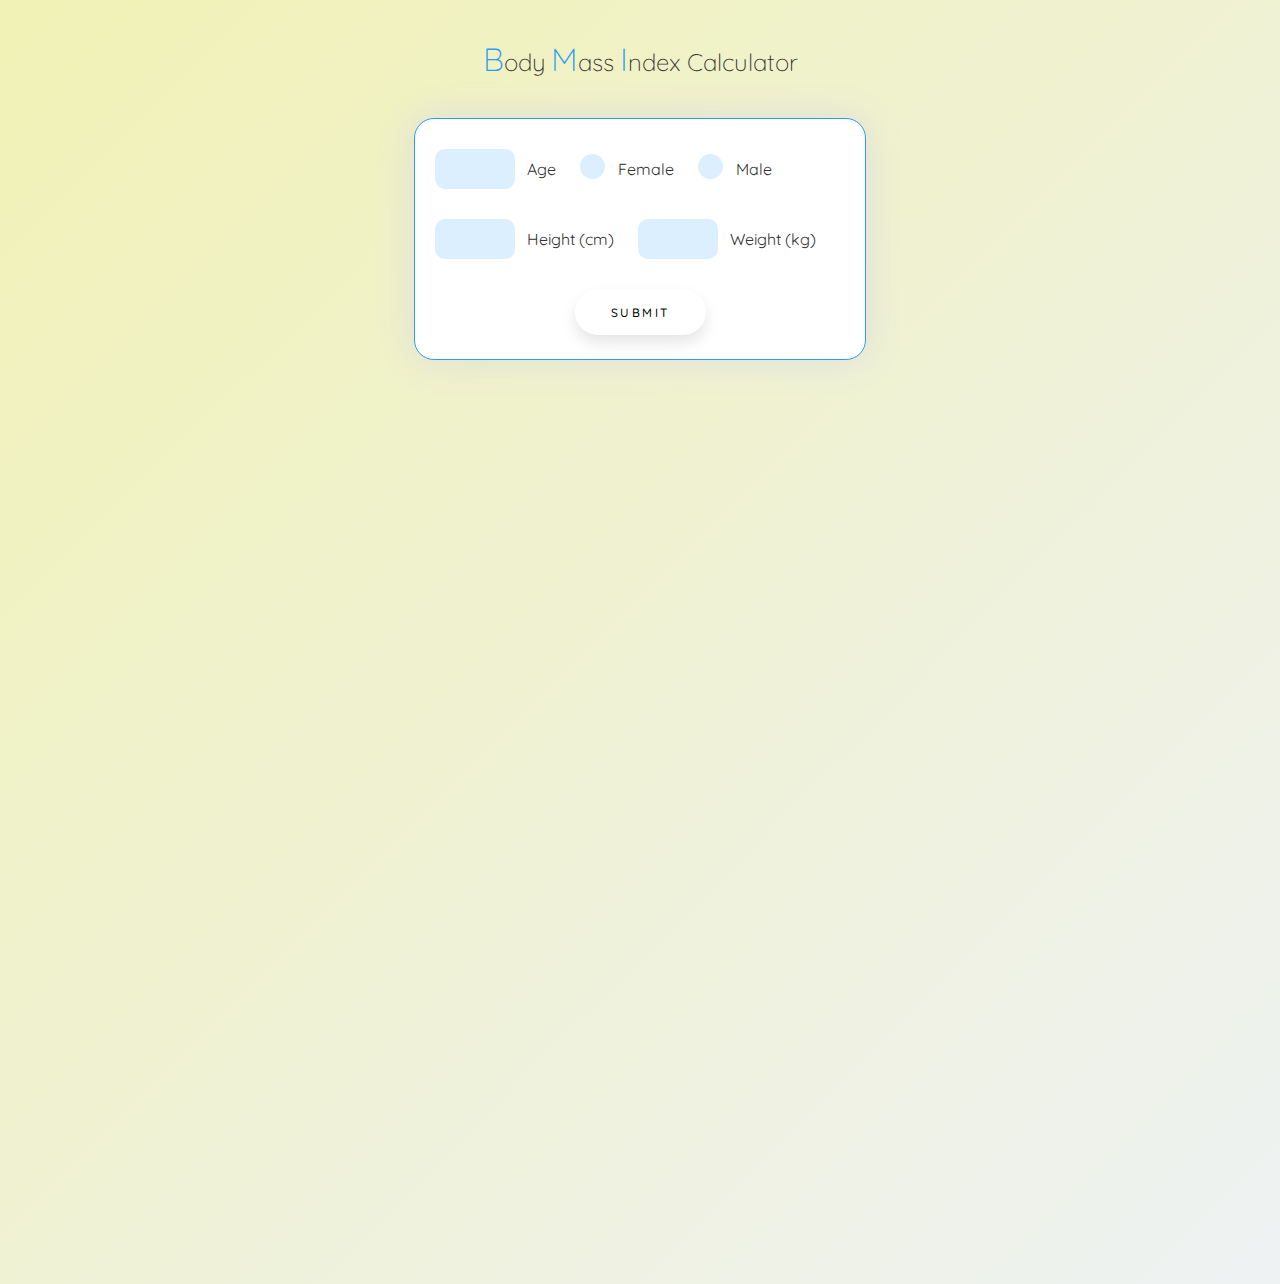
==== index.html @ 689490b8 "Add files via upload" ====
<!DOCTYPE html>
<html lang="en">
<head>
    <meta charset="UTF-8">
    <meta http-equiv="X-UA-Compatible" content="IE=edge">
    <meta name="viewport" content="width=device-width, initial-scale=1.0">
    <title>Document</title>
    <link href="https://fonts.googleapis.com/css?family=Quicksand:400,700" rel="stylesheet">
    <link rel="stylesheet" href="style.css">
    
    
</head>

<body>
    <h3><b>B</b>ody <b>M</b>ass <b>I</b>ndex Calculator</h3>
    <form class="form" id="form" onsubmit="return validateForm()">
        <div class="row-one">
            <input type="text" class="text-input" id="age" autocomplete="off" required />
            <p class="text">Age</p>

            <!-- gender checkbox -->
            <label class="container">
                <input type="radio" name="radio" id="f">
                <p class="text">Female</p>
                <span class="checkmark"></span>
            </label>
            <label class="container">
                <input type="radio" name="radio" id="m">
                <p class="text">Male</p>
                <span class="checkmark"></span>
            </label>
        </div>

        <!-- text input for Height and Weight -->
        <div class="row-two">
            <input type="text" class="text-input" id="height" autocomplete="off" required>
            <p class="text">Height (cm)</p>
            <input type="text" class="text-input" id="weight" autocomplete="off" required>
            <p class="text">Weight (kg)</p>
        </div>

        <!-- submit button -->
        <button type="button" id="submit">Submit</button>
    </form>

    <script type="text/javascript" src="index.js"></script>

</body>

</html>
---- style.css ----
* {  
    font-family: Quicksand;  
    font-size: 16px;  
    color: #333;  
   }  
   body {  
    margin: 0;  
    height: 140vh;  
    padding: 0;  
    border: 0;  
    background: linear-gradient(to bottom right, #F1F2B5, #eef2f3);  
    
   }  
   .form {  
    background-color: #fff;  
    height: 240px;  
    width: 450px;  
    border-radius: 20px;  
    margin: 20px auto 20px auto;  
    display: block;  
    border: solid 1px #289df6;  
    box-shadow: 0 0 40px 0 #ddd;  
   }  
   .form:hover {  
    box-shadow: 0 0 60px 0 #ccc;  
    transition: .4s;  
    transform: scale(1.02);  
   }  
   .row-one {  
    padding: 20px;  
   }  
   .row-two {  
    padding: 20px;  
   }  
   .text-input {  
    width: 60px;  
    height: 30px;  
    border-radius: 10px;  
    background-color: #dbeffe;  
    border: none;  
    outline: none;  
    padding: 5px 10px;  
    cursor: pointer;  
   }  
   .text-input:last-child {  
    margin-bottom: 35px;  
   }  
   .text-input:hover {  
    background-color: #cbe7fd;  
   } 
   
   /* Submit Button */

/* From uiverse.io by @adamgiebl */
button {
    margin:auto;
    display: block;
    cursor: pointer;
    padding: 1.3em 3em;
    font-size: 12px;
    text-transform: uppercase;
    letter-spacing: 2.5px;
    font-weight: 500;
    color: #000;
    background-color: #fff;
    border: none;
    border-radius: 45px;
    box-shadow: 0px 8px 15px rgba(0, 0, 0, 0.1);
    transition: all 0.3s ease 0s;
    cursor: pointer;
    outline: none;
  }
  
  button:hover {
    background-color: #23c483;
    box-shadow: 0px 15px 20px rgba(46, 229, 157, 0.4);
    color: #fff;
    transform: translateY(-7px);
  }
  
  button:active {
    transform: translateY(-1px);
  }


   
   .text {  
    display: inline-block;  
    margin: 5px 20px 5px 8px;;  
   }  
   .row-one {  
    padding: 30px 20px 15px 20px;  
   }  
   .row-two {  
    padding: 15px 20px 30px 20px;  
   }  
   .container {  
    display: inline-block;  
    position: relative;  
    padding-left: 30px;  
    cursor: pointer;  
    user-select: none;  
   }  
   .container input {  
    position: absolute;  
    opacity: 0;  
   }  
   .checkmark {  
    position: absolute;  
    top: 0;  
    left: 0;  
    height: 25px;  
    width: 25px;  
    background-color: #dbeffe;  
    border-radius: 50%;  
   }  
   .container:hover input ~ .checkmark {  
    background-color: #cbe7fd;  
   }  
   .container input:checked ~ .checkmark {  
    background-color: #289df6;  
   }  
   h1 {  
    font-size: 30px;  
    font-weight: 300;  
    text-align: center;  
    color: #289df6;  
    padding-top: 15px;  
    display: block;  
   }  
   h2 {  
    font-size: 22px;  
    font-weight: 300;  
    text-align: center;  
   }  
   h3 {  
    font-size: 24px;  
    font-weight: 300;  
    text-align: center;  
    padding: 15px;  
   }  
   h3 b {  
    font-size: 32px;  
    font-weight: 300;  
    color: #289df6;  
   }  
   .checkmark:after {  
    content: "";  
    position: absolute;  
    display: none;  
   }  
   .container input:checked ~ .checkmark:after {  
    display: block;  
   }  
   .container .checkmark:after {  
    left: 9px;  
    top: 5px;  
    width: 5px;  
    height: 10px;  
    border: solid white;  
    border-width: 0 2px 2px 0;  
    transform: rotate(45deg);  
   }
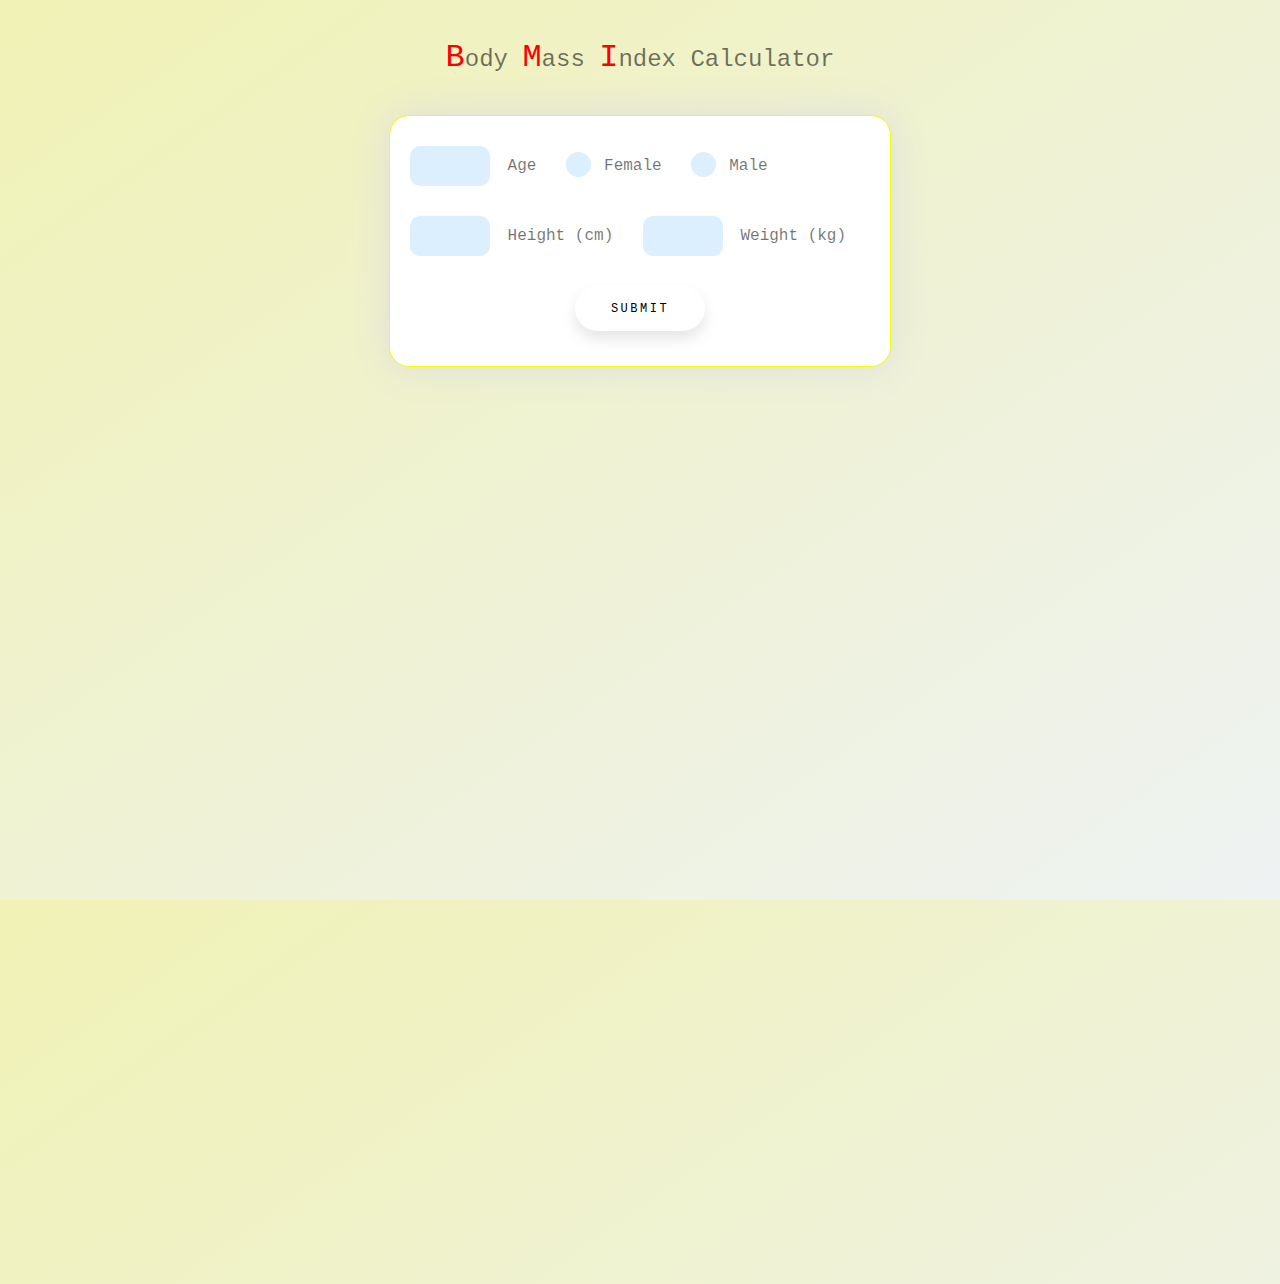
==== commit bc84e204: "Update index.html" ====
--- a/index.html
+++ b/index.html
@@ -6,7 +6,7 @@
     <meta name="viewport" content="width=device-width, initial-scale=1.0">
     <title>Document</title>
     <link href="https://fonts.googleapis.com/css?family=Quicksand:400,700" rel="stylesheet">
-    <link rel="stylesheet" href="style.css">
+    <link rel="stylesheet" href="changing_bg_BMI.css">
     
     
 </head>
@@ -47,4 +47,4 @@
 
 </body>
 
-</html>+</html>
--- a/changing_bg_BMI.css
+++ b/changing_bg_BMI.css
@@ -0,0 +1,251 @@
+html{
+    height:100%;
+}
+.bg {
+    animation:slide 3s ease-in-out infinite alternate;
+    background-image: linear-gradient(-60deg, rgb(222, 44, 210) 50%, #09f 50%);
+    bottom:0;
+    left:-50%;
+    opacity:.5;
+    position:fixed;
+    right:-50%;
+    top:0;
+    z-index:-1;
+  }
+  
+  .bg2 {
+    animation-direction:alternate-reverse;
+    animation-duration:4s;
+  }
+  
+  .bg3 {
+    animation-duration:5s;
+  }
+  
+  /* .content {
+    background-color:rgba(255,255,255,.8);
+    border-radius:.25em;
+    box-shadow:0 0 .25em rgba(0,0,0,.25);
+    box-sizing:border-box;
+    left:50%;
+    padding:10vmin;
+    position:fixed;
+    text-align:center;
+    top:50%;
+    transform:translate(-50%, -50%);
+  } */
+  
+  h1 {
+    font-family:monospace;
+  }
+  
+  @keyframes slide {
+    0% {
+      transform:translateX(-25%);
+    }
+    100% {
+      transform:translateX(25%);
+    }
+  }
+  
+
+  
+
+
+
+
+* {  
+    font-family: monospace;  
+    font-size: 16px;  
+    color: rgba(6, 6, 6, 0.56);  
+   }  
+   body {  
+    margin: 0;  
+    height: 140vh;  
+    padding: 0;  
+    border: 0;  
+    background: linear-gradient(to bottom right, #F1F2B5, #eef2f3);  
+    
+   }  
+   .form {  
+    background-color: #fff;  
+    height: 250px;  
+    width: 500px;  
+    border-radius: 20px;  
+    margin: 20px auto 20px auto;  
+    display: block;  
+    border: solid 1px #f7fb04;  
+    box-shadow: 0 0 40px 0 #ddd;
+      
+   }  
+   .form:hover {  
+    box-shadow: 0 0 60px 0 #ccc;  
+    transition: .4s;  
+    transform: scale(1.02);  
+   }  
+   .row-one {  
+    padding: 20px;  
+   }  
+   .row-two {  
+    padding: 20px;  
+   }  
+   .text-input {  
+    width: 60px;  
+    height: 30px;  
+    border-radius: 10px;  
+    background-color: #dbeffe;  
+    border: none;  
+    outline: none;  
+    padding: 5px 10px;  
+    cursor: pointer;  
+   }  
+   .text-input:last-child {  
+    margin-bottom: 35px;  
+   }  
+   .text-input:hover {  
+    background-color: #cbe7fd;  
+   } 
+   
+   /* Submit Button */
+
+/* From uiverse.io by @adamgiebl */
+button {
+    margin:auto;
+    display: block;
+    cursor: pointer;
+    padding: 1.3em 3em;
+    font-size: 12px;
+    text-transform: uppercase;
+    letter-spacing: 2.5px;
+    font-weight: 500;
+    color: #000;
+    background-color: #fff;
+    border: none;
+    border-radius: 45px;
+    box-shadow: 0px 8px 15px rgba(0, 0, 0, 0.1);
+    transition: all 0.3s ease 0s;
+    cursor: pointer;
+    outline: none;
+  }
+  
+  button:hover {
+    background-color: #23c483;
+    box-shadow: 0px 15px 20px rgba(46, 229, 157, 0.4);
+    color: #fff;
+    transform: translateY(-7px);
+  }
+  
+  button:active {
+    transform: translateY(-1px);
+  }
+
+
+   
+   .text {  
+    display: inline-block;  
+    margin: 5px 20px 5px 8px;;  
+   }  
+   .row-one {  
+    padding: 30px 20px 15px 20px;  
+   }  
+   .row-two {  
+    padding: 15px 20px 30px 20px;  
+   }  
+   .container {  
+    display: inline-block;  
+    position: relative;  
+    padding-left: 30px;  
+    cursor: pointer;  
+    user-select: none;  
+   }  
+   .container input {  
+    position: absolute;  
+    opacity: 0;  
+   }  
+   .checkmark {  
+    position: absolute;  
+    top: 0;  
+    left: 0;  
+    height: 25px;  
+    width: 25px;  
+    background-color: #dbeffe;  
+    border-radius: 50%;  
+   }  
+   .container:hover input ~ .checkmark {  
+    background-color: #cbe7fd;  
+   }  
+   .container input:checked ~ .checkmark {  
+    background-color: #289df6;  
+   }  
+   h1 {  
+    font-size: 30px;  
+    font-weight: 300;  
+    text-align: center;  
+      
+    padding-top: 15px;  
+    display: block;  
+   }  
+   h2 {  
+    font-size: 22px;  
+    font-weight: 300;  
+    text-align: center;  
+   }  
+   h3 {  
+    font-size: 24px;  
+    font-weight: 300;  
+    text-align: center;  
+    padding: 15px;  
+   }  
+   h3 b {  
+    font-size: 32px;  
+    font-weight: 300;  
+    color: #ff0000;  
+   }  
+   .checkmark:after {  
+    content: "";  
+    position: absolute;  
+    display: none;  
+   }  
+   .container input:checked ~ .checkmark:after {  
+    display: block;  
+   }  
+   .container .checkmark:after {  
+    left: 9px;  
+    top: 5px;  
+    width: 5px;  
+    height: 10px;  
+    border: solid white;  
+    border-width: 0 2px 2px 0;  
+    transform: rotate(45deg);  
+   }  
+
+
+  .footer {
+    position: absolute;
+    bottom: 0;
+    width: 100vw;
+    font-family: sans-serif;
+    font-size: 24px;
+    color: white;
+    height: $footer-height;
+    display: flex;
+    align-items: center;
+    justify-content: center;
+    background: black;
+    opacity: 0.6;
+   }
+
+  
+
+    /* color: #DBEDF3;
+    font-family: sans-serif;
+      position: fixed;
+      left: 0;
+      bottom: 0;
+      width: 100%;
+      background-color: red;
+      color: white;
+      text-align: center; */
+  
+  
+
